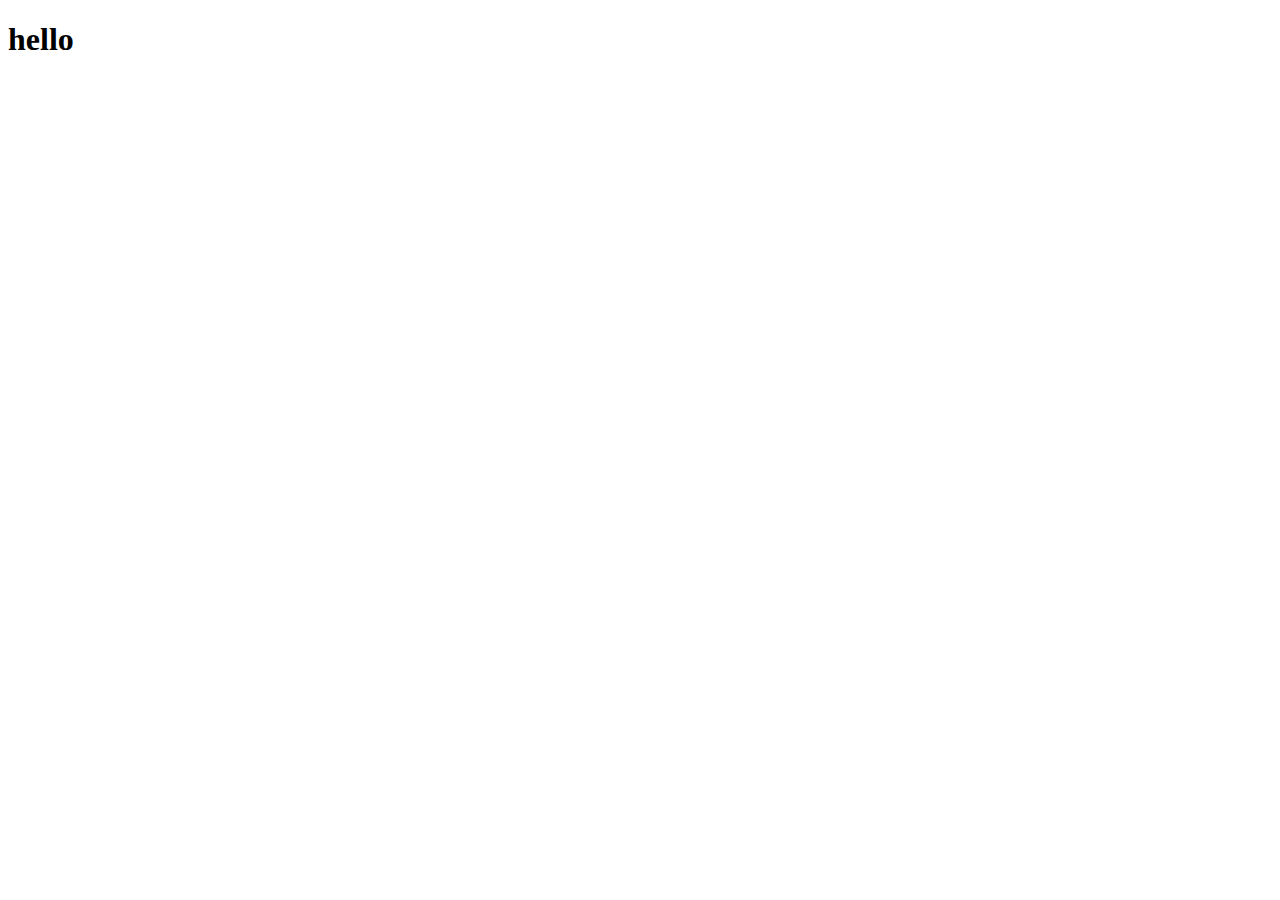
==== index.html @ 2b21f6fd "first commit" ====
<!DOCTYPE html>
<html lang="en">
<head>
    <meta charset="UTF-8">
    <meta http-equiv="X-UA-Compatible" content="IE=edge">
    <meta name="viewport" content="width=device-width, initial-scale=1.0">
    <title>Ying Wang - Software Developer</title>
</head>
<body>
    <h1>hello</h1>
    
</body>
</html>
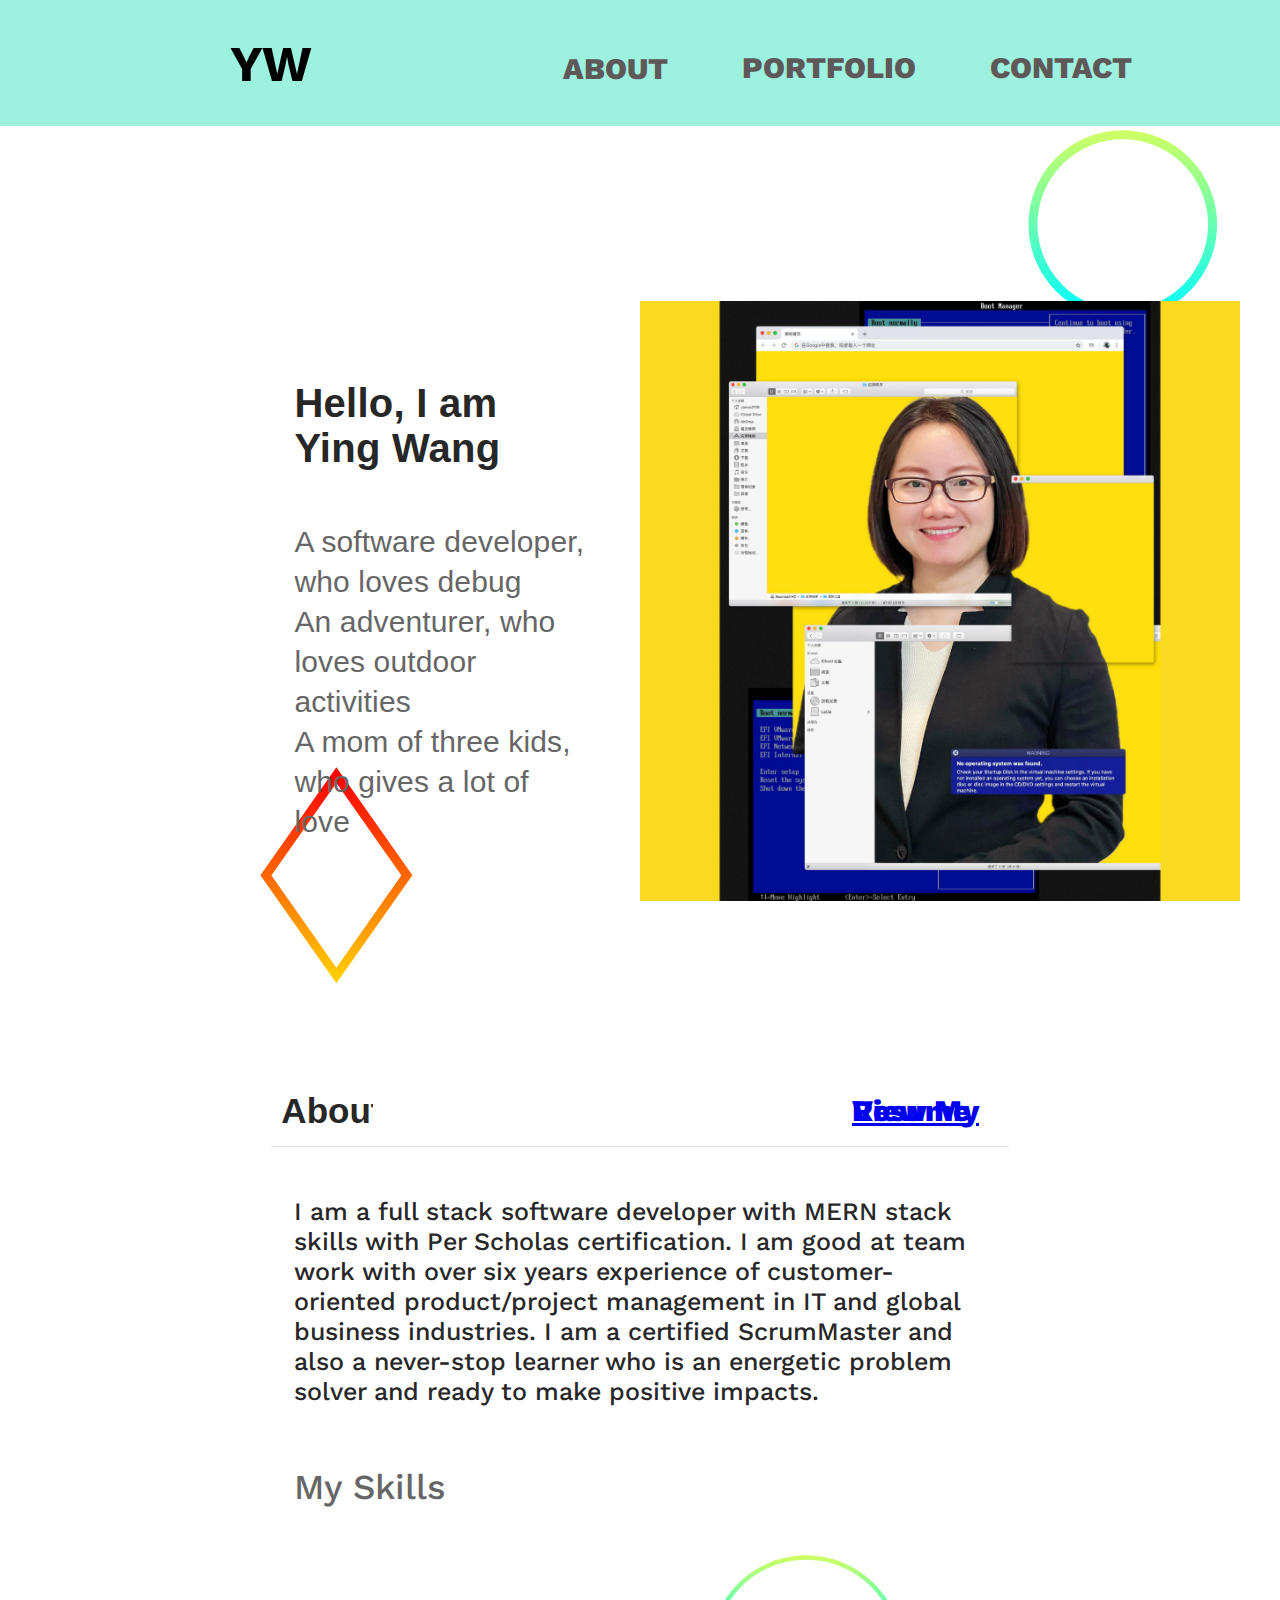
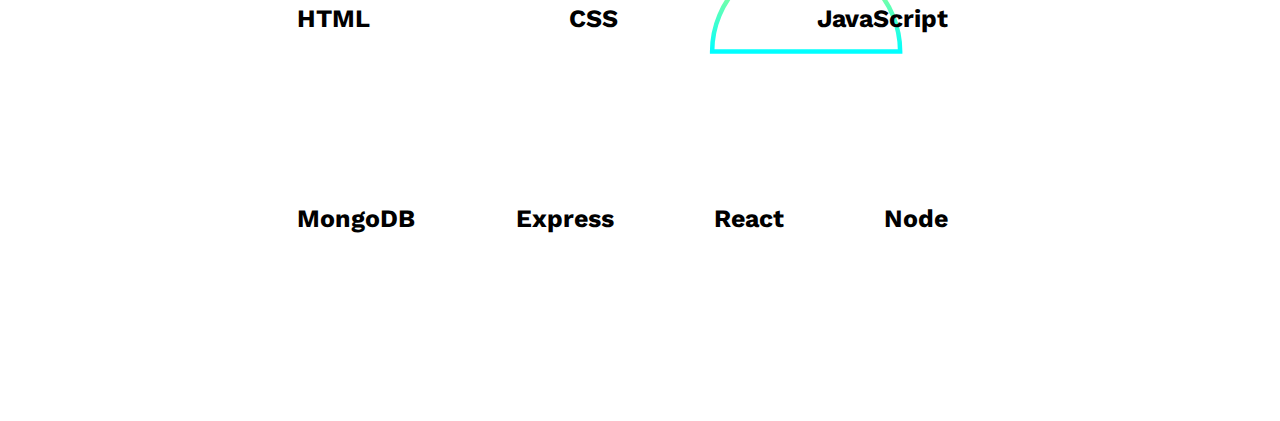
==== commit b80febf9: "structures and most of the homepage" ====
--- a/index.html
+++ b/index.html
@@ -5,9 +5,79 @@
     <meta http-equiv="X-UA-Compatible" content="IE=edge">
     <meta name="viewport" content="width=device-width, initial-scale=1.0">
     <title>Ying Wang - Software Developer</title>
+    <link rel="stylesheet" href="./styles.css">
 </head>
 <body>
-    <h1>hello</h1>
+    <header>
+        <div class="container">
+          <h1 class="logo">YW</h1>
+          <nav>
+            <ul>
+              <!-- <li><a href="./index.html">Home</a></li> -->
+              <li><a href="#section-about">About</a></li>
+              <li><a href="./pages/portfolio/index.html">Portfolio</a></li>
+              <li><a href="./pages/contact/contact.html">Contact</a></li>
+            </ul>
+          </nav>
+        </div>
+      </header>
+      <div class="section-h">
+        <div id="section-home" class="section-homepage w-container">
+            <div class="profile-image">
+                <img src="./images/profile.JPG" alt="Ying's Profile">
+            </div>
+            <div class="div-text-home">
+                <h1>
+                <strong class="h1">Hello, I am Ying Wang</strong>
+                </h1>
+                <p class="body-home">
+                    A software developer, who loves debug <br>
+                    An adventurer, who loves outdoor activities <br>
+                    A mom of three kids, who gives a lot of love <br>
+
+                </p>
+            </div>
+        </div>
+      </div>
+      <div id="section-about" class="section-content">
+        <div class="section-header w-container">
+            <div class="div-header">
+                <div class="header-column w-row">
+                    <div class="column-title w-col">
+                        <h1 class="h2">About</h1>
+                        <a href="./pages/Software Developer --Ying Wang Resume 012023.pdf" target="_blank" class="link-resume">View My Resume</a>
+                    </div>
+                </div>
+            </div>
+        </div>
+        <div class="section-text w-container">
+            <p class="body-p">
+                I am a full stack software developer with MERN stack skills with Per Scholas
+                certification. I am good at team work with over six years experience of customer-oriented product/project management in IT and
+                global business industries. I am a certified ScrumMaster and also a never-stop learner who is an energetic problem solver and ready to make positive impacts.                                                                      
+            </p>   
+        </div>
+        <div class="w-container">
+            <h4 class="h3">My Skills</h4>
+            <p>
+                <table class="table">
+                    <tr class="my-skills"> 
+                        <th> HTML</th>
+                        <th> CSS </th>
+                        <th> JavaScript</th>
+                    </tr>
+                    <tr class="my-skills"> 
+                        <th> MongoDB</th>
+                        <th> Express </th>
+                        <th> React </th>
+                        <th> Node </th>
+                    </tr>
+                </table>
+            </p>
+            
+        </div>
+
+      </div>
     
 </body>
 </html>--- a/styles.css
+++ b/styles.css
@@ -0,0 +1,275 @@
+@import url('https://fonts.googleapis.com/css?family=Work+Sans:400,600');
+html {
+    scroll-behavior: smooth;
+  }
+  
+body {
+	margin: 0;
+	background-color: #ffffff;
+    background-image: url("data:image/svg+xml,%3Csvg xmlns='http://www.w3.org/2000/svg' viewBox='0 0 1600 900'%3E%3Cdefs%3E%3ClinearGradient id='a' x1='0' x2='0' y1='1' y2='0'%3E%3Cstop offset='0' stop-color='%230FF'/%3E%3Cstop offset='1' stop-color='%23CF6'/%3E%3C/linearGradient%3E%3ClinearGradient id='b' x1='0' x2='0' y1='0' y2='1'%3E%3Cstop offset='0' stop-color='%23F00'/%3E%3Cstop offset='1' stop-color='%23FC0'/%3E%3C/linearGradient%3E%3C/defs%3E%3Cg fill='%23FFF' fill-opacity='0' stroke-miterlimit='10'%3E%3Cg stroke='url(%23a)' stroke-width='2'%3E%3Cpath transform='translate(0 0)' d='M1409 581 1450.35 511 1490 581z'/%3E%3Ccircle stroke-width='4' transform='rotate(0 800 450)' cx='500' cy='100' r='40'/%3E%3Cpath transform='translate(0 0)' d='M400.86 735.5h-83.73c0-23.12 18.74-41.87 41.87-41.87S400.86 712.38 400.86 735.5z'/%3E%3C/g%3E%3Cg stroke='url(%23b)' stroke-width='4'%3E%3Cpath transform='translate(0 0)' d='M149.8 345.2 118.4 389.8 149.8 434.4 181.2 389.8z'/%3E%3Crect stroke-width='8' transform='rotate(0 1089 759)' x='1039' y='709' width='100' height='100'/%3E%3Cpath transform='rotate(0 1400 132)' d='M1426.8 132.4 1405.7 168.8 1363.7 168.8 1342.7 132.4 1363.7 96 1405.7 96z'/%3E%3C/g%3E%3C/g%3E%3C/svg%3E");
+    /* background-attachment: fixed; */
+    background-size: cover;
+	font-family: 'Work Sans', sans-serif;
+	font-weight: 800;
+   
+}
+
+.container {
+	width: 80%;
+	margin: 0 auto;
+}
+
+header {
+  background: #9DF1DF;
+}
+
+header::after {
+  content: '';
+  display: table;
+  clear: both;
+}
+
+.logo {
+  float: left;
+  padding-left: 10%;
+  font-size: 50px;
+}
+
+nav {
+  float: right;
+}
+
+nav ul {
+  margin: 20px;
+  padding-top:10px;
+  list-style: none;
+}
+
+nav li {
+  display: inline-block;
+  margin-left: 70px;
+  padding-top: 20px;
+  position: relative;
+}
+
+nav a {
+  color: rgb(95, 88, 88);
+  text-decoration: none;
+  text-transform: uppercase;
+  padding-top: 10%;
+  font-size: 30px;
+}
+
+nav a:hover {
+  color: #000;
+}
+
+nav a::before {
+  content: '';
+  display: block;
+  height: 5px;
+  background-color: rgb(165, 78, 56);
+
+  position: absolute;
+  top: 0;
+  width: 0%;
+
+  transition: all ease-in-out 250ms;
+}
+
+nav a:hover::before {
+  width: 100%;
+}
+
+.section-h {
+    margin: 100px 5%;
+}
+
+
+.section-homepage {
+    display: flex;
+    max-width: 1040px;
+    flex-direction: row-reverse;
+}
+
+.w-container {
+    margin-left: auto;
+    margin-right: auto;
+    max-width: 60%;
+}
+
+.div-text-home {
+    display: flex;
+    width: 100%;
+    height: auto;
+    max-width: 50%;
+    margin-right: 6%;
+    flex-direction: column;
+    justify-content: center;
+    align-items: flex-start;
+    align-self: center;
+    flex: 1;
+}
+
+.h1 {
+    display: inline-block;
+    width: 100%;
+    max-width: 100%;
+    margin-bottom: 0px;
+    font-family: 'Helvetica Now', sans-serif;
+    color: #272727;
+    font-size: 40px;
+    font-weight: 700;
+    text-align: left;
+    letter-spacing: 0.25px;
+    text-transform: none;
+}
+
+.body-home {
+    max-width: 100%;
+    margin-bottom: 0px;
+    font-family: 'Helvetica Now', sans-serif;
+    color: #666;
+    font-size: 30px;
+    line-height: 40px;
+    font-weight: 400;
+    letter-spacing: 0.14px;
+}
+
+.profile-image {
+    display: flex;
+    width: 100%;
+    height: 750px;
+    max-width: 50%;
+    margin-left: 2%;
+    justify-content: space-around;
+    align-items: center;
+    flex: 1;
+}
+
+img {
+    height: 600px;
+}
+
+.section-content {
+    display: block;
+    margin-right: 5%;
+    margin-bottom: 100px;
+    margin-left: 5%;
+    justify-content: center;
+    align-items: center;
+    line-height: 0px;
+}
+
+.section-header {
+    display: flex;
+    max-width: 80%;
+    margin-bottom: 50px;
+    justify-content: center;
+    align-items: center;
+}
+
+.div-header {
+    display: inline-block;
+    width: 80%;
+    height: 70px;
+    float: none;
+    border-bottom: 1px solid #e1e1e1;
+    object-fit: fill;
+}
+
+.w-container .w-row {
+    margin-left: -10px;
+    margin-right: -10px;
+}
+
+.header-column {
+    display: inline;
+    object-fit: contain;
+}
+
+.column-title {
+    position: static;
+    display: flex;
+    height: 70px;
+    padding-right: 20px;
+    padding-left: 0px;
+    align-items: center;
+}
+
+.w-col {
+    position: relative;
+    float: left;
+    width: 100%;
+    min-height: 1px;
+    padding-left: 10px;
+    padding-right: 10px;
+}
+
+.h2 {
+    position: static;
+    display: block;
+    overflow: auto;
+    margin-top: 0px;
+    margin-bottom: 0px;
+    flex: 0 auto;
+    font-family: 'Helvetica Now', sans-serif;
+    color: #272727;
+    font-size: 35px;
+    line-height: 70px;
+    font-weight: 700;
+    object-fit: contain;
+}
+
+.link-resume {
+    display: flex;
+    width: 25%;
+    padding-left: 65%;
+    font-size: 30px;
+    justify-content: flex-end;
+    cursor: pointer;
+}
+.section-text {
+    display: flex;
+    max-width: 60%;
+    font-size: 20px;
+}
+
+.body-p {
+    display: block;
+    margin-top: 0px;
+    margin-bottom: 0px;
+    order: -1;
+    color: #272727;
+    font-size: 25px;
+    line-height: 30px;
+    font-weight: 500;
+    text-align: left;
+}
+
+.h3 {
+    overflow: visible;
+    width: 100%;
+    margin-top: 80px;
+    margin-bottom: 30px;
+    order: -1;
+    color: #666;
+    font-size: 35px;
+    font-weight: 500;
+}
+
+.table {
+    width: 95%;
+}
+
+.my-skills {
+    display: flex;
+    align-content: center;
+    justify-content: space-between;
+    flex-direction: row;
+    flex-wrap: wrap;
+    height: 200px;
+    width: 100%;
+    font-size: 25px;
+   
+}
